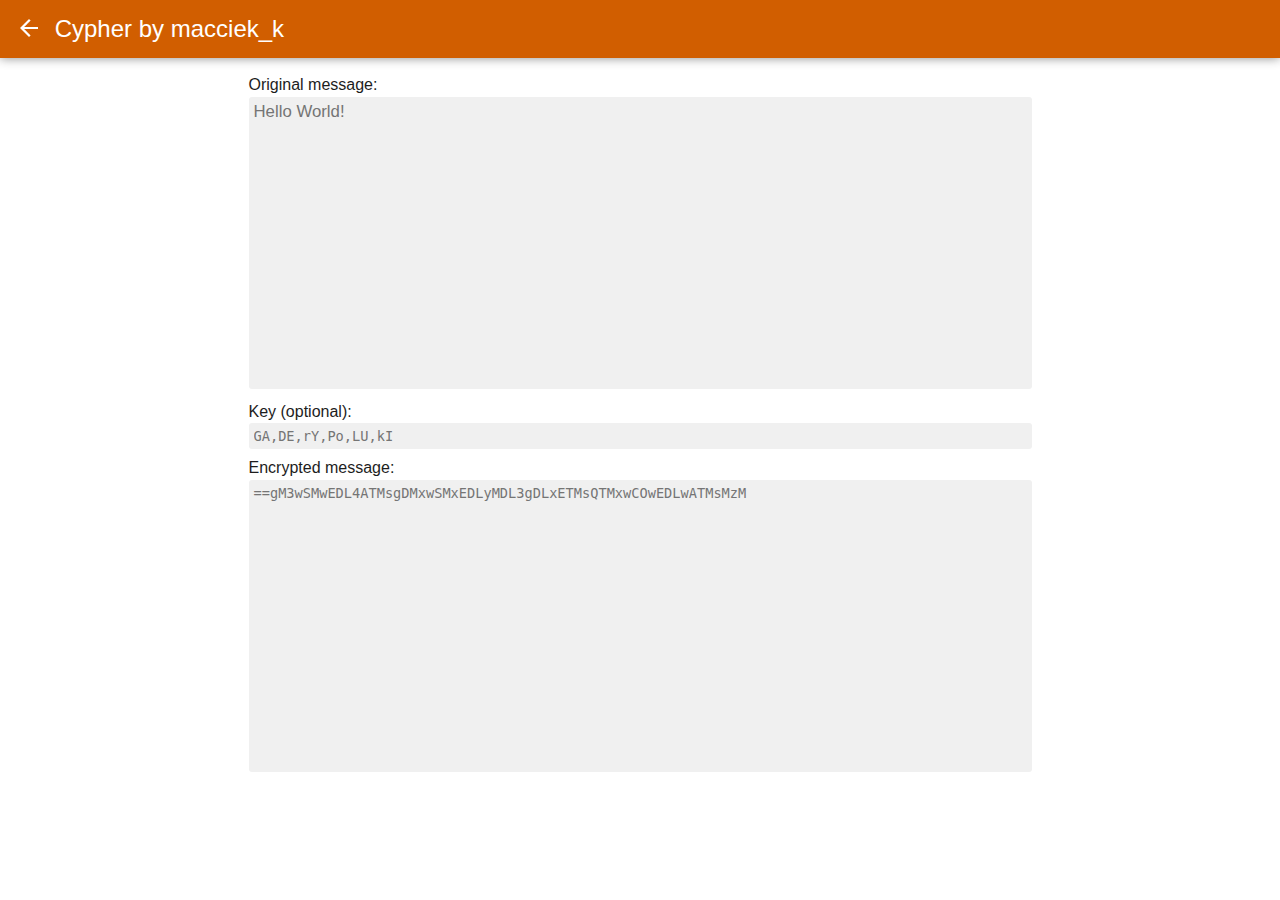
==== Cypher/index.html @ bf5889d9 "pliki" ====
<!DOCTYPE html>
<html>
<head>
    <meta charset="UTF-8">
    <meta name="viewport" content= "width=device-width, user-scalable=no">
    <title>Cypher by macciek_k</title>
    <link rel="stylesheet" href="style.css">
    <script src="script.js"></script>
</head>
<body>
    <div id="topbar"><a class="topbar" href="../index.html"><img class="topbar" src="back_arrow.png"></a> Cypher by macciek_k</div>
    <div id="innerBody">
    <form>
        <script>document.write("<label>"+stringOriginalMessage+"</label>");</script><br>
        <textarea type="text" id="original" oninput=encode(); placeholder="Hello World!"></textarea><br>
        <script>document.write("<label>"+stringKey+"</label>");</script><br>
        <input type="text" id="key" class="monospace" placeholder="GA,DE,rY,Po,LU,kI" onkeypress="return event.keyCode != 13;"><br>
        <script>document.write("<label>"+stringEncryptedMessage+"</label>");</script><br>
        <textarea type="text" id="encoded" class="monospace" oninput=decode(); placeholder="==gM3wSMwEDL4ATMsgDMxwSMxEDLyMDL3gDLxETMsQTMxwCOwEDLwATMsMzM"></textarea><br>
    </form>
</div>
</body>
</html>
---- Cypher/style.css ----
html,body {
	font-family: sans-serif;
    background-color: white;
    color:black;
    padding:0px;
    margin:0px;
    height: 100%;
    display: flex;
    flex-direction: column;
}
textarea,input{
    background-color: rgb(240, 240, 240);
    color:rgb(29, 29, 29);
}
input:disabled{
    background-color:rgb(214, 214, 214);
}
input:disabled::placeholder{
    opacity:0;
}

#topbar{
    -webkit-user-select: none;
    -ms-user-select: none;
    user-select: none;
    color:white;
    font-size:x-large;
    padding-left:20px;
    padding-right:20px;
    padding-top:15px;
    padding-bottom:15px;
    margin-bottom:10px;
    box-shadow: 0px 0px 10px rgb(138, 138, 138);
}
.topbar{
    -webkit-user-select: none;
    -ms-user-select: none;
    user-select: none;
    color:white;
    text-decoration: none;
    margin-right:5px;
    height: 18px;
}
#innerBody{
    height:100%;
    padding-left:20px;
    padding-right:35px;
    padding-top:8px;
    padding-bottom:8px;
    margin-bottom:10px;
}

@media (prefers-color-scheme: light) {
	html,body {
        background-color: rgb(255, 255, 255);
        color:rgb(29, 29, 29);
	}
    textarea,input{
        background-color: rgb(240, 240, 240);
        color:rgb(29, 29, 29);
    }
    #topbar{
        background-color:rgb(209, 94, 0);
        box-shadow: 0px 0px 10px rgb(138, 138, 138);
    }
    input:disabled{
        background-color:rgb(214, 214, 214);
    }
}

@media (prefers-color-scheme: dark) {
	html,body {
        background-color: rgb(29, 29, 29);
        color:white;
	}
    textarea,input{
        background-color: rgb(48, 48, 48);
        color:white;
    }
    #topbar{
        background-color:rgb(83, 38, 0);
        box-shadow: 0px 0px 10px rgb(0, 0, 0);
    }
    input:disabled{
        background-color:rgb(97, 97, 97);
    }
}
form {
    height:35%;
    width:100%;
    margin-right:350px;
}

label{
    -webkit-user-select: none;
    -ms-user-select: none;
    user-select: none;
    padding-bottom:10px;
    margin-bottom:10px;
}
label,textarea,input {
    padding-top:5px;
    padding-bottom:5px;
    padding-right:10px;
    margin-bottom:5px;
}
textarea,input {
    font-family:sans-serif;
    width:100%;
    margin-top:2.5px;
    margin-bottom:10px;    
    font-size:1.05em;
    padding-left:5px;
    border-radius:3px;
    border:none;
}
textarea{
    height:100%;
    resize:none;
}
.monospace{
    font-family:monospace;
}
@media only screen and (min-width: 768px){
    form,p{
        margin: 0 auto;
        width:768px;
    }
    textarea,input {
        max-width:768px;
    }
}
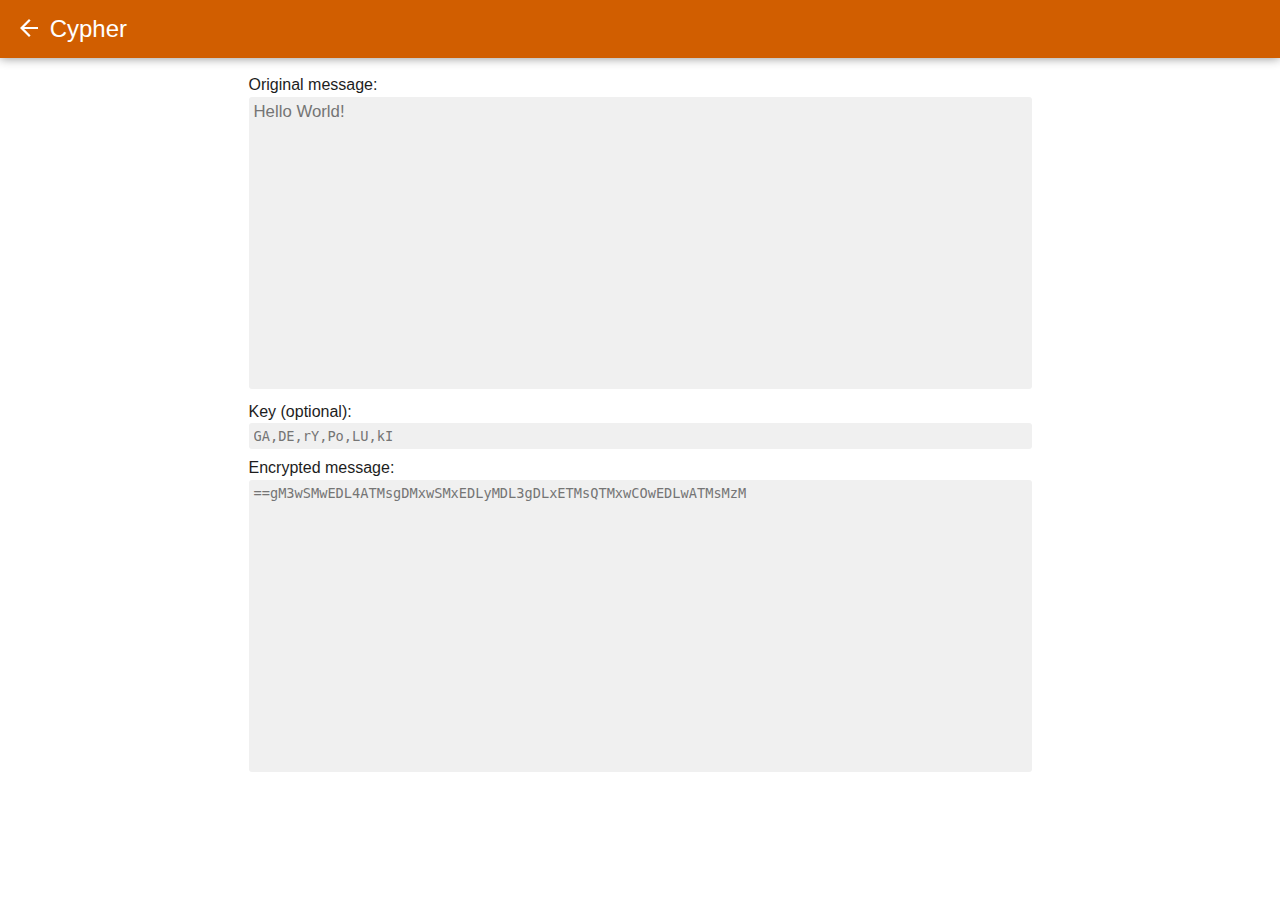
==== commit 4385f511: "Update" ====
--- a/Cypher/index.html
+++ b/Cypher/index.html
@@ -3,12 +3,12 @@
 <head>
     <meta charset="UTF-8">
     <meta name="viewport" content= "width=device-width, user-scalable=no">
-    <title>Cypher by macciek_k</title>
+    <title>Cypher by macciek-k</title>
     <link rel="stylesheet" href="style.css">
     <script src="script.js"></script>
 </head>
 <body>
-    <div id="topbar"><a class="topbar" href="../index.html"><img class="topbar" src="back_arrow.png"></a> Cypher by macciek_k</div>
+    <div id="topbar"><img class="topbar" onclick="history.back()" src="../back_button.png"> Cypher</div>
     <div id="innerBody">
     <form>
         <script>document.write("<label>"+stringOriginalMessage+"</label>");</script><br>
--- a/Cypher/style.css
+++ b/Cypher/style.css
@@ -7,6 +7,9 @@
     height: 100%;
     display: flex;
     flex-direction: column;
+}
+img.topbar:hover{
+    cursor: pointer;
 }
 textarea,input{
     background-color: rgb(240, 240, 240);
@@ -121,7 +124,7 @@
 .monospace{
     font-family:monospace;
 }
-@media only screen and (min-width: 768px){
+@media only screen and (min-width: 820px){
     form,p{
         margin: 0 auto;
         width:768px;
